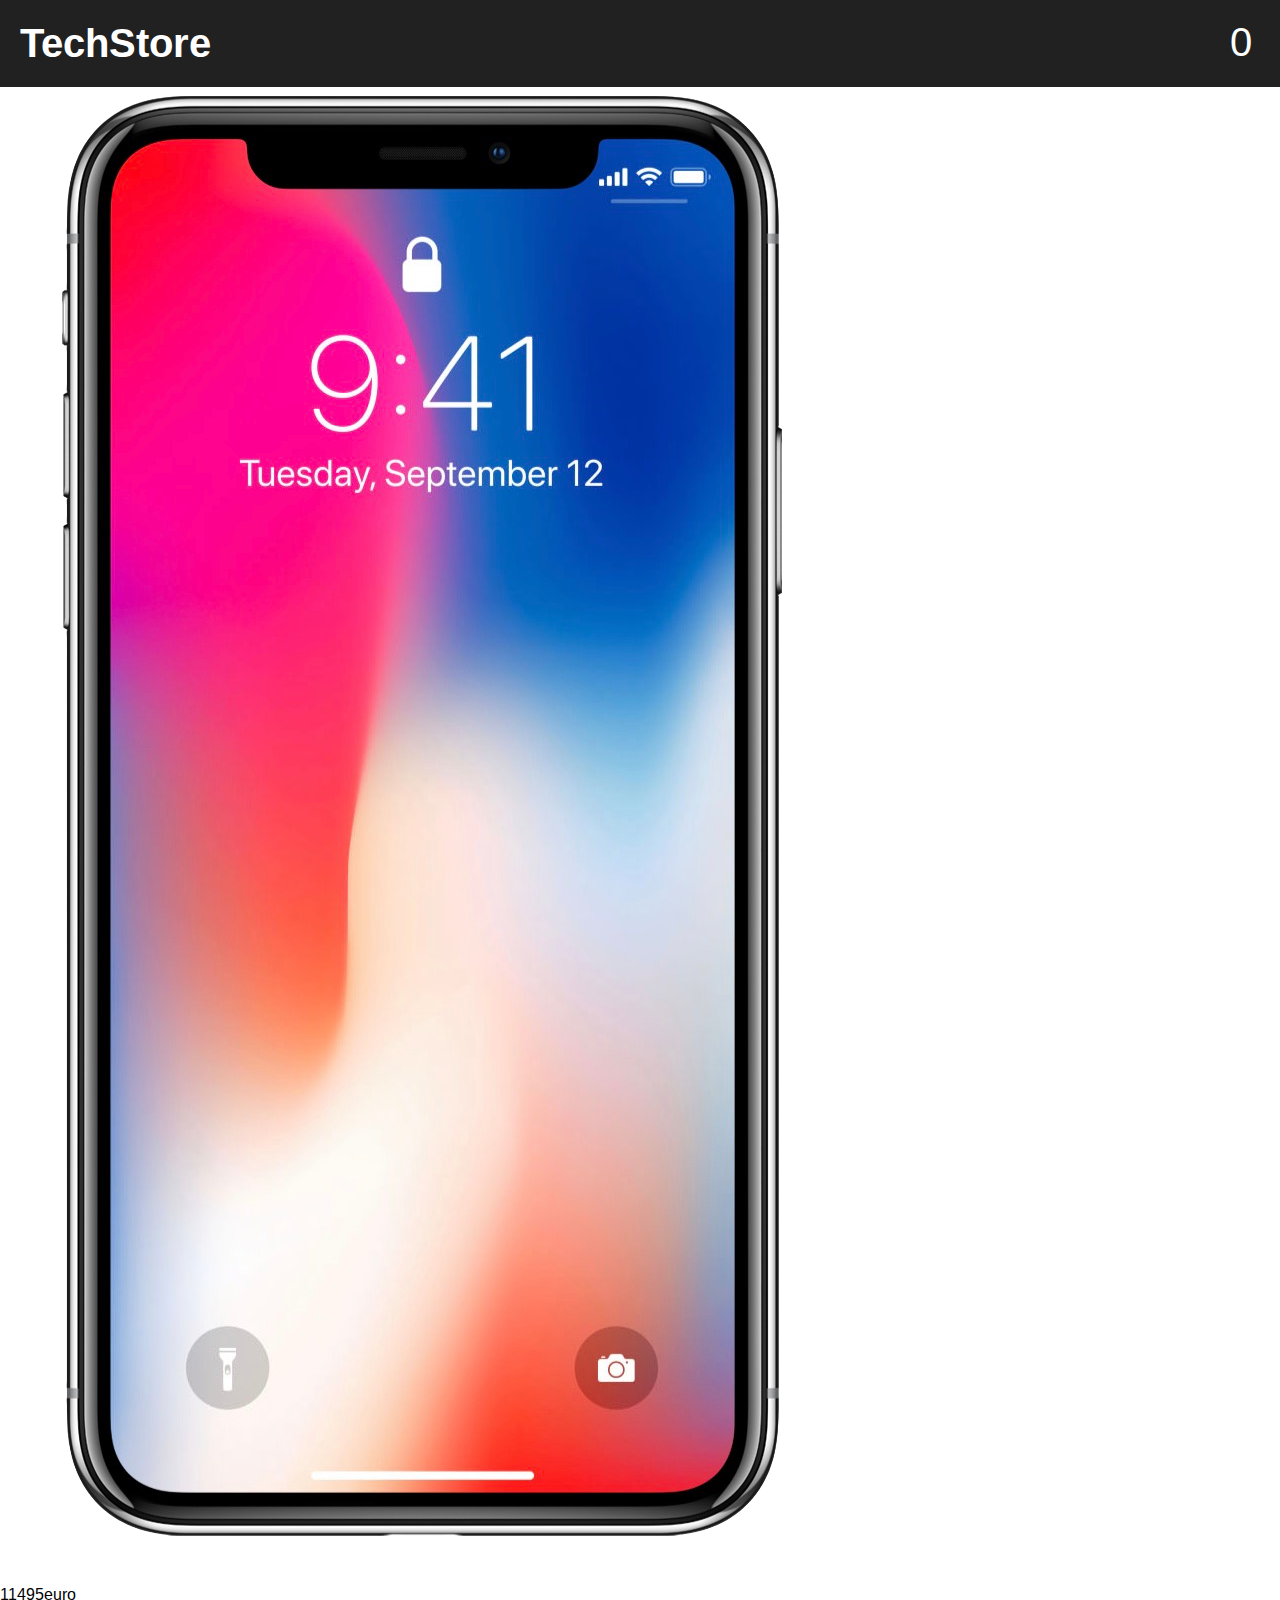
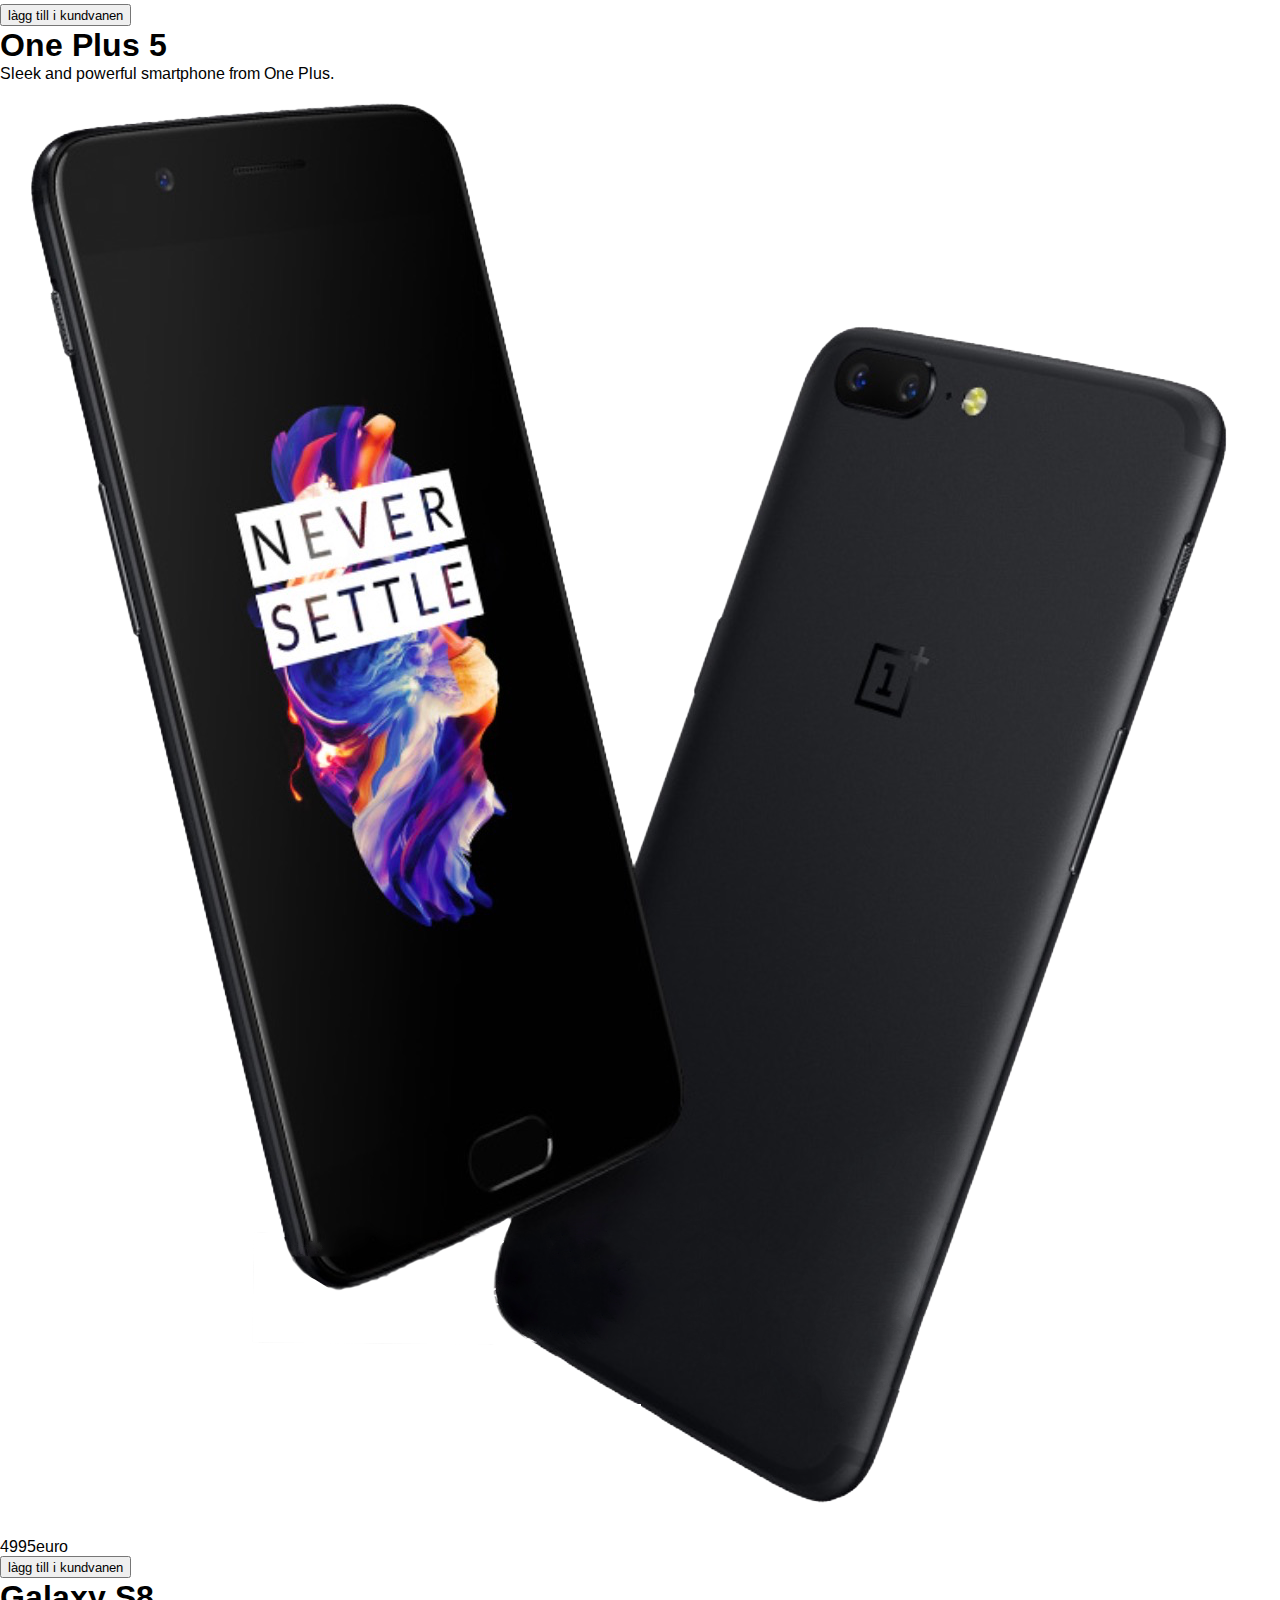
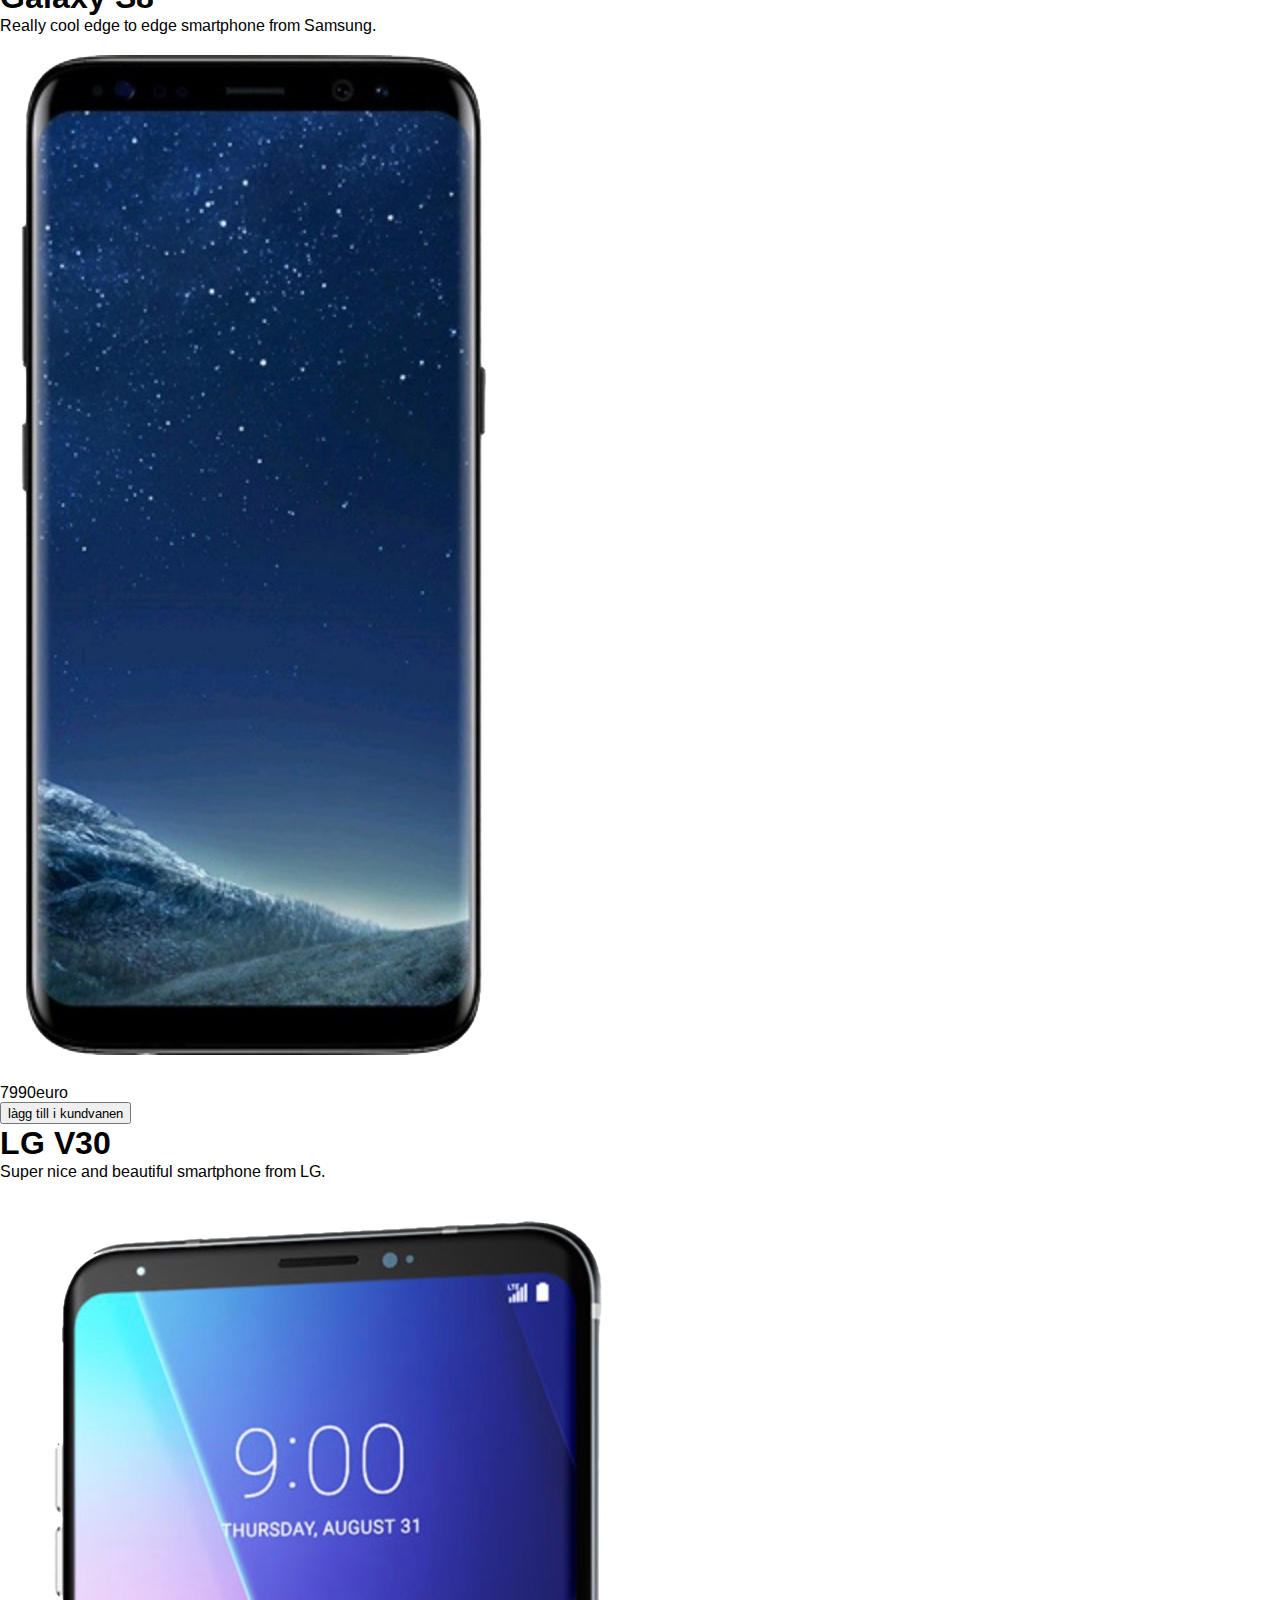
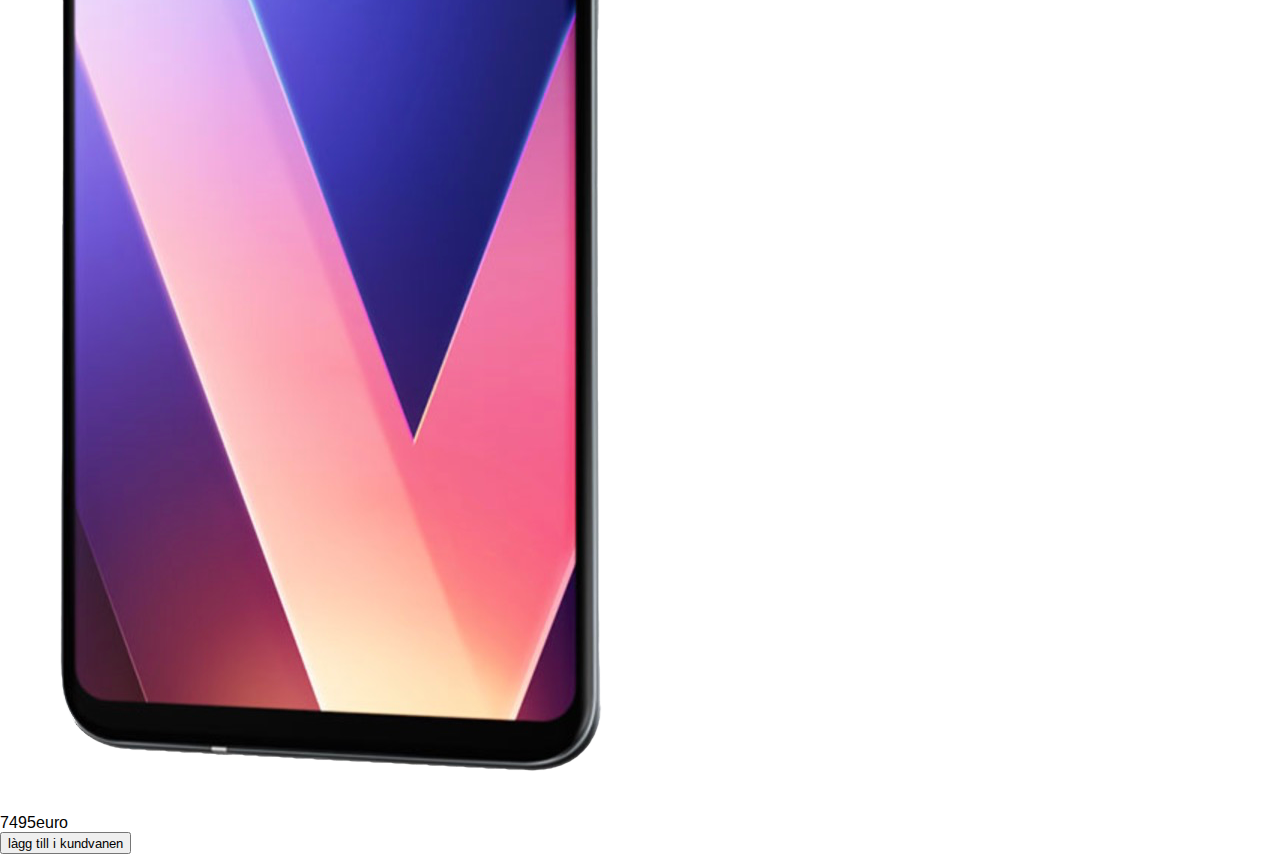
==== projekt/index.html @ a5ffd217 "upload1" ====
<!DOCTYPE HTML>

<html>
    <head>
        <title>TechStore</title>
        <meta charset="utf-8" />
        <meta http-equiv="X-UA-Compatible" content="IE=edge">
        <meta name="viewport" content="width=device-width, initial-scale=1">

        <link rel="stylesheet" href="https://use.fontawesome.com/releases/v5.15.1/css/all.css" integrity="sha384-vp86vTRFVJgpjF9jiIGPEEqYqlDwgyBgEF109VFjmqGmIY/Y4HV4d3Gp2irVfcrp" crossorigin="anonymous">
        <link href="https://fonts.googleapis.com/css2?family=Arimo:ital,wght@0,400;0,700;1,400;1,700&display=swap" rel="stylesheet">
        <link rel="stylesheet" href="./css/card.css">
        <!-- <script defer src="./main.js"></script> -->
        <script defer src="./main.js"></script>
    </head>
    <body onload="initSite()">

        <header>
            <div class="header">
                <div>
                    <a class="StyleLink" id="storage" href="index.html"><h1>TechStore</h1></a>
                </div>
                <div>
                   <span id ="cart">0</span>

                    <a class="StyleLink" id="aCardColor" href="./cart.html"><i class="fas fa-shopping-cart fa-2x"></i></a>
                </div>
            </div>

         </header>

        <main id="mainContent">

        </main>

    </body>
</html>
---- projekt/css/card.css ----
* {
    box-sizing: border-box;
    margin: 0px;
    font-family: 'Arimo';
}

header {
    
    position: fixed;
    top: 0px;
    width: 100%;  
    background-color: #212121;
    color: #FFFFFF;
}

.header {
    display: flex;
    justify-content: space-between;
    margin: 20px;
}

#storage{
    font-size: 20px;
}

#cart {
    font-size: 40px;
    margin-right: 8px;
}

.authentificationBox {
    display: flex;
    justify-content: flex-end;
}

.StyleLink {
    text-decoration: none;
    color: #FFFFFF;
} 


#bigContainer {
    width: 100%;
    height: 90vh;
    padding-top: 90px;
    display: flex;
    flex-direction: column;
    justify-content: space-around;
    align-items: center;
    

}

#nameContainer {
    font-size: 40px;
    font-weight: 700;
    text-align: center;
}

#descriptionContainer {
    font-size: 12px;
    font-weight: 900;
    text-align: center;
    

}

#imgContainer {

    max-height: 300px;
    object-fit: cover;
}

#priceContainer {
    font-size: 20px;
    font-weight: 700;
}

#buyButton {
    display: flex;
    flex-direction: row;
    justify-content: space-evenly;
    align-items: center;
    font-size: 20px;
    width: 250px;
    height: 50px;
    color: #FFFFFF;
    background-color: #5596f5;
    border: none;
    border-radius: 9px;

}

 .mainContainerGrey{
    background-color: #f5f5f5;
}



@media only screen and (max-width: 600px) {
    .mainContainerGrey {background: #f5f5f5;}
    #imgContainer {height: 300px;}
    

    
  }
  
/* Small devices (portrait tablets and large phones, 600px and up) */
  @media only screen and (min-width: 600px) {
    .mainContainerGrey {background: #f5f5f5;}
    

  }
  
  /* Medium devices (landscape tablets, 768px and up) */
  @media only screen and (min-width: 768px) {
    .mainContainerGrey {background: #F5F5F5;}
    
    
  } 
  
  /* Large devices (laptops/desktops, 992px and up) */
  @media only screen and (min-width: 992px) {
    .mainContainerGrey {background: #f5f5f5;}
    
  } 
  
  /* Extra large devices (large laptops and desktops, 1200px and up) */
  @media only screen and (min-width: 1200px) {
    .mainContainerGrey {background:#f5f5f5;}
  }
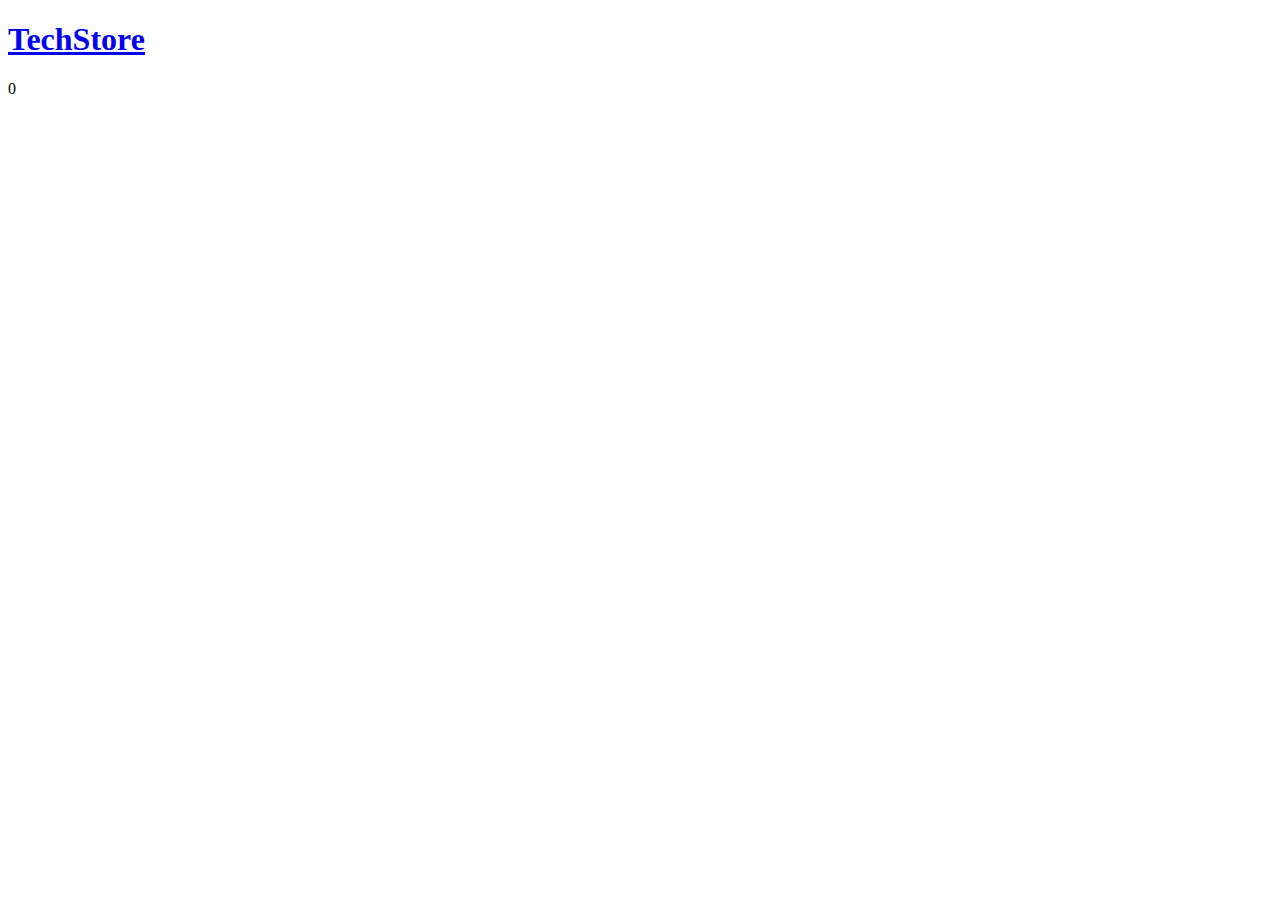
==== commit d78e91ce: "1" ====
--- a/projekt/index.html
+++ b/projekt/index.html
@@ -9,9 +9,9 @@
 
         <link rel="stylesheet" href="https://use.fontawesome.com/releases/v5.15.1/css/all.css" integrity="sha384-vp86vTRFVJgpjF9jiIGPEEqYqlDwgyBgEF109VFjmqGmIY/Y4HV4d3Gp2irVfcrp" crossorigin="anonymous">
         <link href="https://fonts.googleapis.com/css2?family=Arimo:ital,wght@0,400;0,700;1,400;1,700&display=swap" rel="stylesheet">
-        <link rel="stylesheet" href="./css/card.css">
+        <link rel="stylesheet" href="/css/card.css">
         <!-- <script defer src="./main.js"></script> -->
-        <script defer src="./main.js"></script>
+        <script defer src="/main.js"></script>
     </head>
     <body onload="initSite()">
 
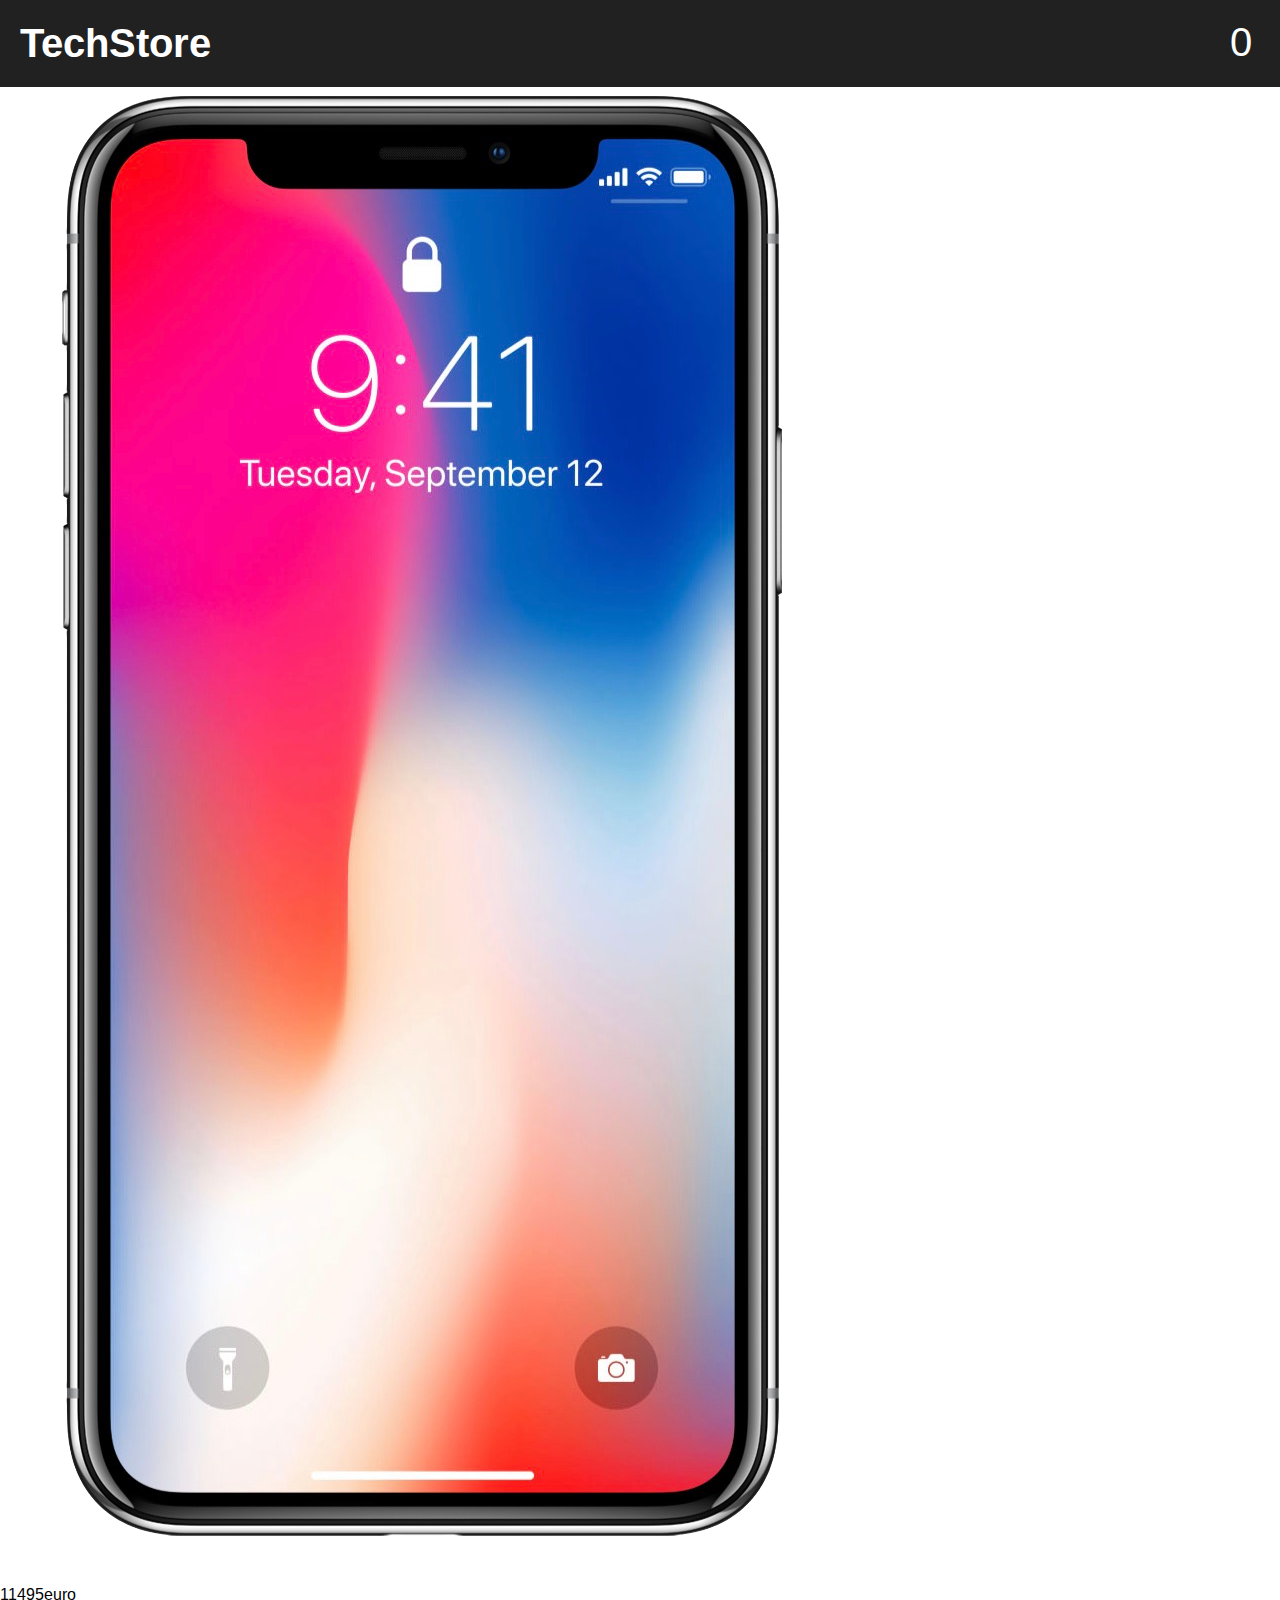
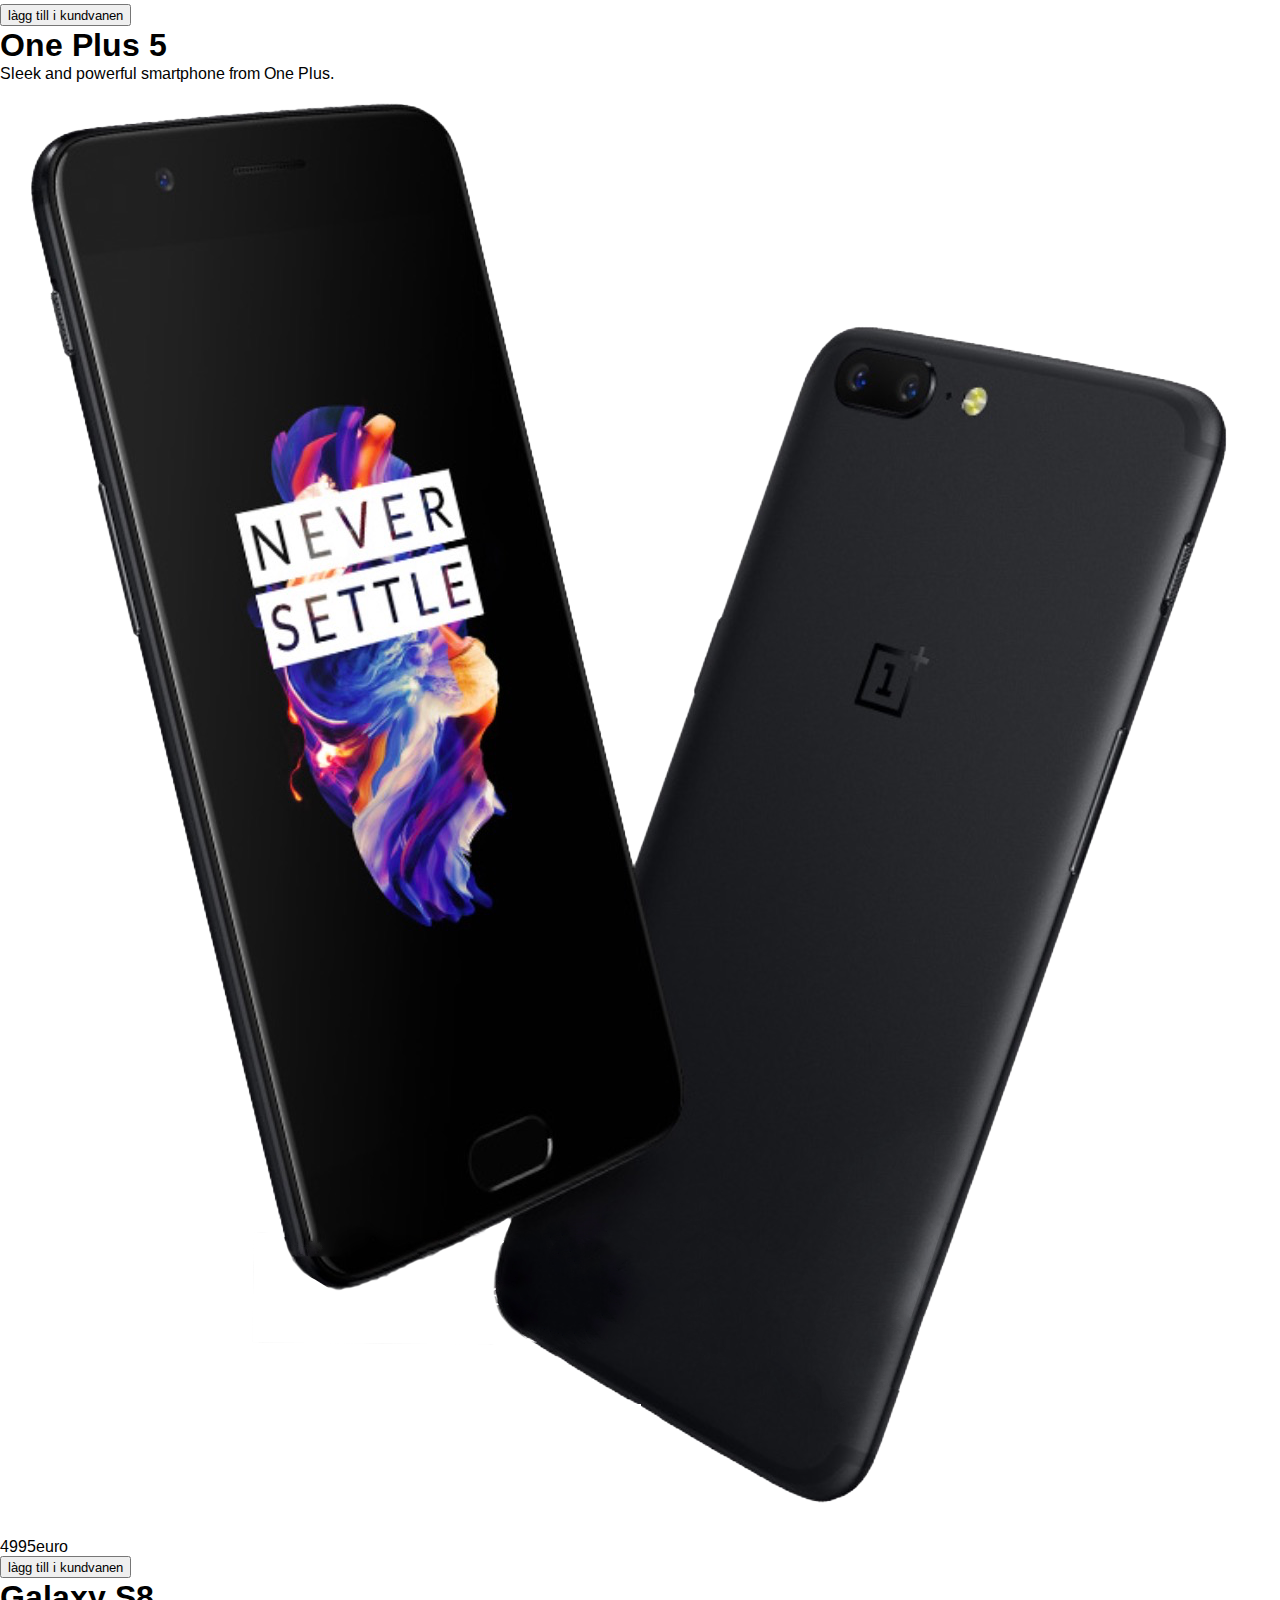
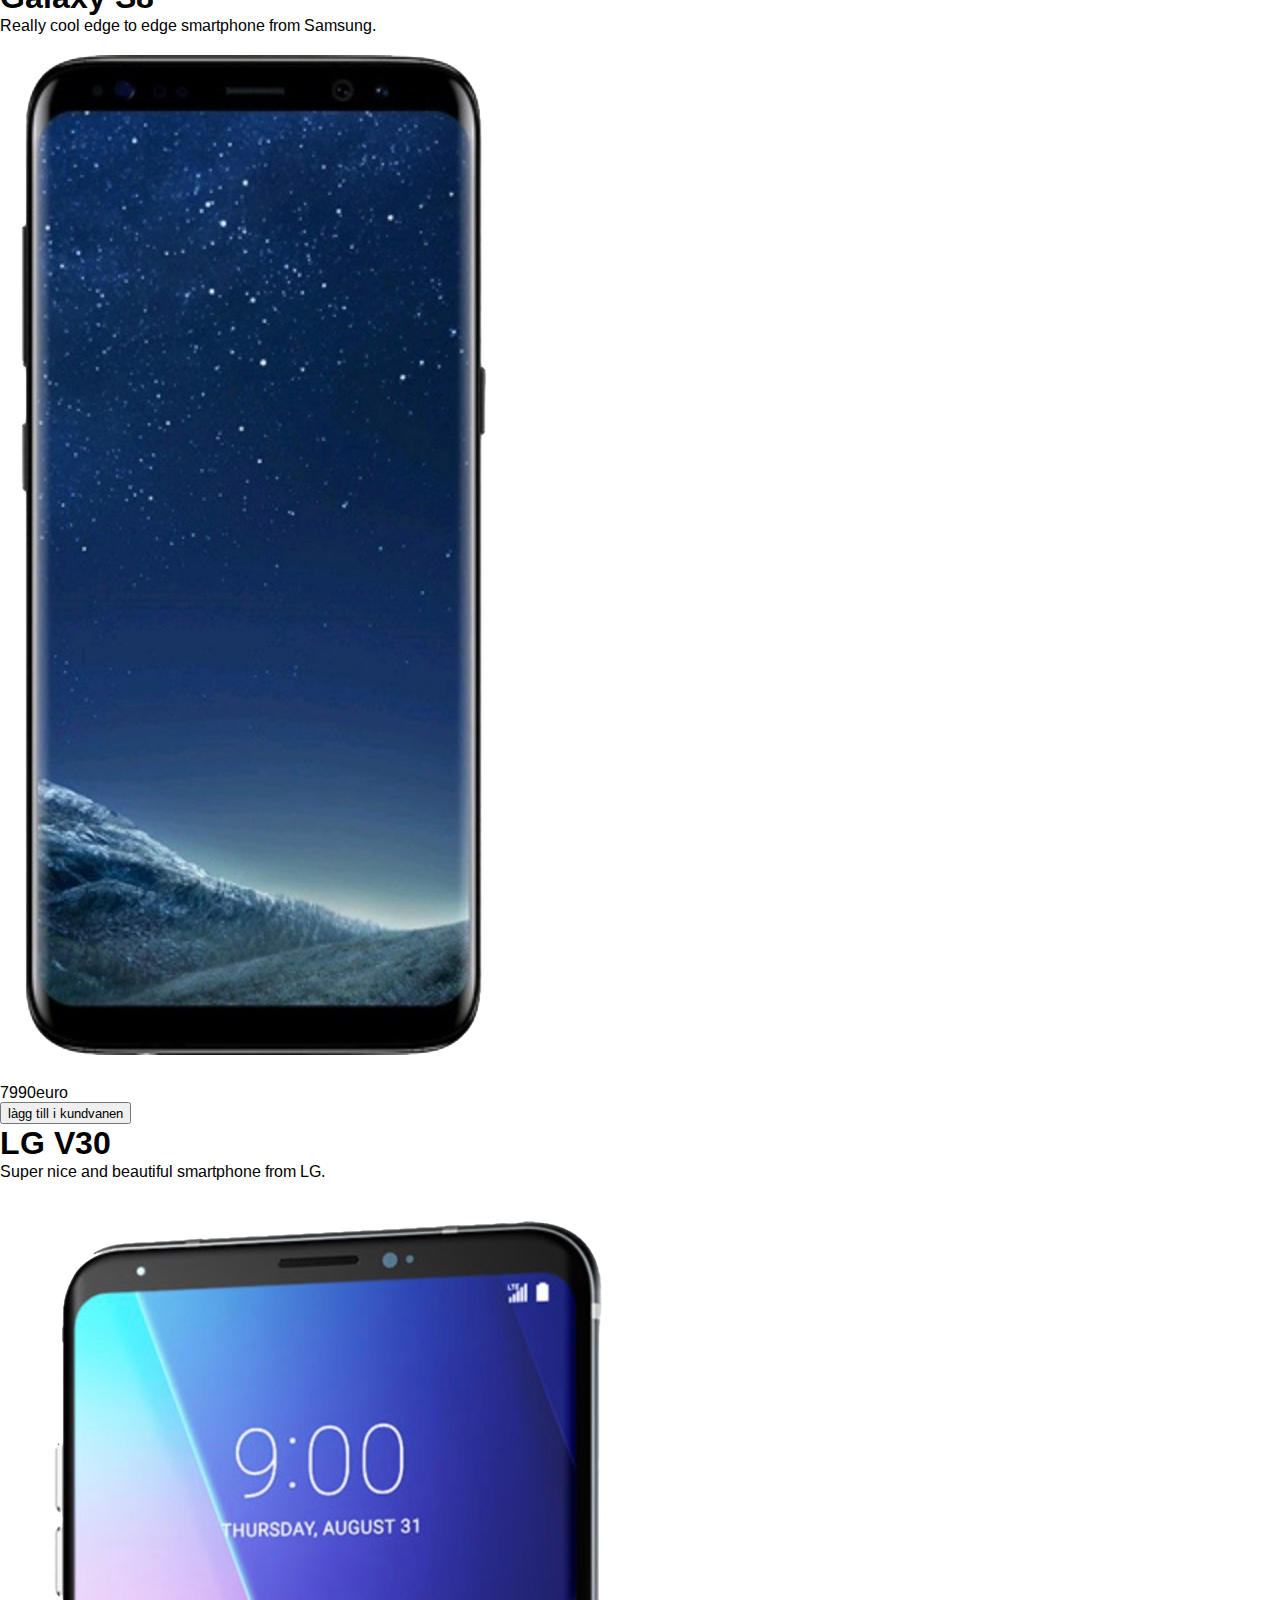
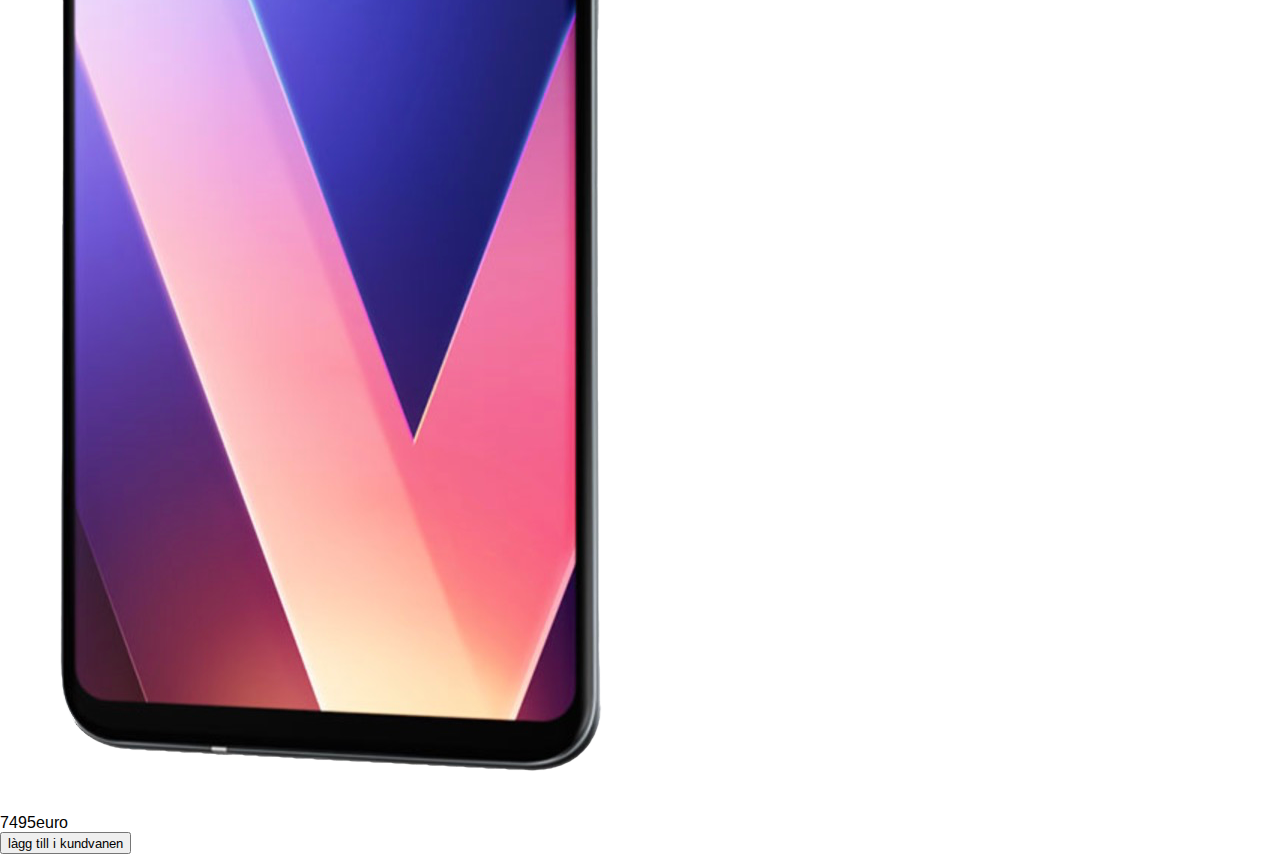
==== commit 3ae769bc: "2" ====
--- a/projekt/index.html
+++ b/projekt/index.html
@@ -9,9 +9,9 @@
 
         <link rel="stylesheet" href="https://use.fontawesome.com/releases/v5.15.1/css/all.css" integrity="sha384-vp86vTRFVJgpjF9jiIGPEEqYqlDwgyBgEF109VFjmqGmIY/Y4HV4d3Gp2irVfcrp" crossorigin="anonymous">
         <link href="https://fonts.googleapis.com/css2?family=Arimo:ital,wght@0,400;0,700;1,400;1,700&display=swap" rel="stylesheet">
-        <link rel="stylesheet" href="/css/card.css">
+        <link rel="stylesheet" href="./css/card.css">
         <!-- <script defer src="./main.js"></script> -->
-        <script defer src="/main.js"></script>
+        <script defer src="./main.js"></script>
     </head>
     <body onload="initSite()">
 
--- a/projekt/css/card.css
+++ b/projekt/css/card.css
@@ -0,0 +1,135 @@
+* {
+    box-sizing: border-box;
+    margin: 0px;
+    font-family: 'Arimo';
+}
+
+header {
+    
+    position: fixed;
+    top: 0px;
+    width: 100%;  
+    background-color: #212121;
+    color: #FFFFFF;
+}
+
+.header {
+    display: flex;
+    justify-content: space-between;
+    margin: 20px;
+}
+
+#storage{
+    font-size: 20px;
+}
+
+#cart {
+    font-size: 40px;
+    margin-right: 8px;
+}
+
+.authentificationBox {
+    display: flex;
+    justify-content: flex-end;
+}
+
+.StyleLink {
+    text-decoration: none;
+    color: #FFFFFF;
+} 
+
+
+#bigContainer {
+    width: 100%;
+    height: 90vh;
+    padding-top: 90px;
+    display: flex;
+    flex-direction: column;
+    justify-content: space-around;
+    align-items: center;
+    
+
+}
+
+#nameContainer {
+    font-size: 40px;
+    font-weight: 700;
+    text-align: center;
+}
+
+#descriptionContainer {
+    font-size: 12px;
+    font-weight: 900;
+    text-align: center;
+    
+
+}
+
+#imgContainer {
+
+    max-height: 300px;
+    object-fit: cover;
+}
+
+#priceContainer {
+    font-size: 20px;
+    font-weight: 700;
+}
+
+#buyButton {
+    display: flex;
+    flex-direction: row;
+    justify-content: space-evenly;
+    align-items: center;
+    font-size: 20px;
+    width: 250px;
+    height: 50px;
+    color: #FFFFFF;
+    background-color: #5596f5;
+    border: none;
+    border-radius: 9px;
+
+}
+
+ .mainContainerGrey{
+    background-color: #f5f5f5;
+}
+
+
+
+@media only screen and (max-width: 600px) {
+    .mainContainerGrey {background: #f5f5f5;}
+    #imgContainer {height: 300px;}
+    
+
+    
+  }
+  
+/* Small devices (portrait tablets and large phones, 600px and up) */
+  @media only screen and (min-width: 600px) {
+    .mainContainerGrey {background: #f5f5f5;}
+    
+
+  }
+  
+  /* Medium devices (landscape tablets, 768px and up) */
+  @media only screen and (min-width: 768px) {
+    .mainContainerGrey {background: #F5F5F5;}
+    
+    
+  } 
+  
+  /* Large devices (laptops/desktops, 992px and up) */
+  @media only screen and (min-width: 992px) {
+    .mainContainerGrey {background: #f5f5f5;}
+    
+  } 
+  
+  /* Extra large devices (large laptops and desktops, 1200px and up) */
+  @media only screen and (min-width: 1200px) {
+    .mainContainerGrey {background:#f5f5f5;}
+  }
+
+
+
+  
